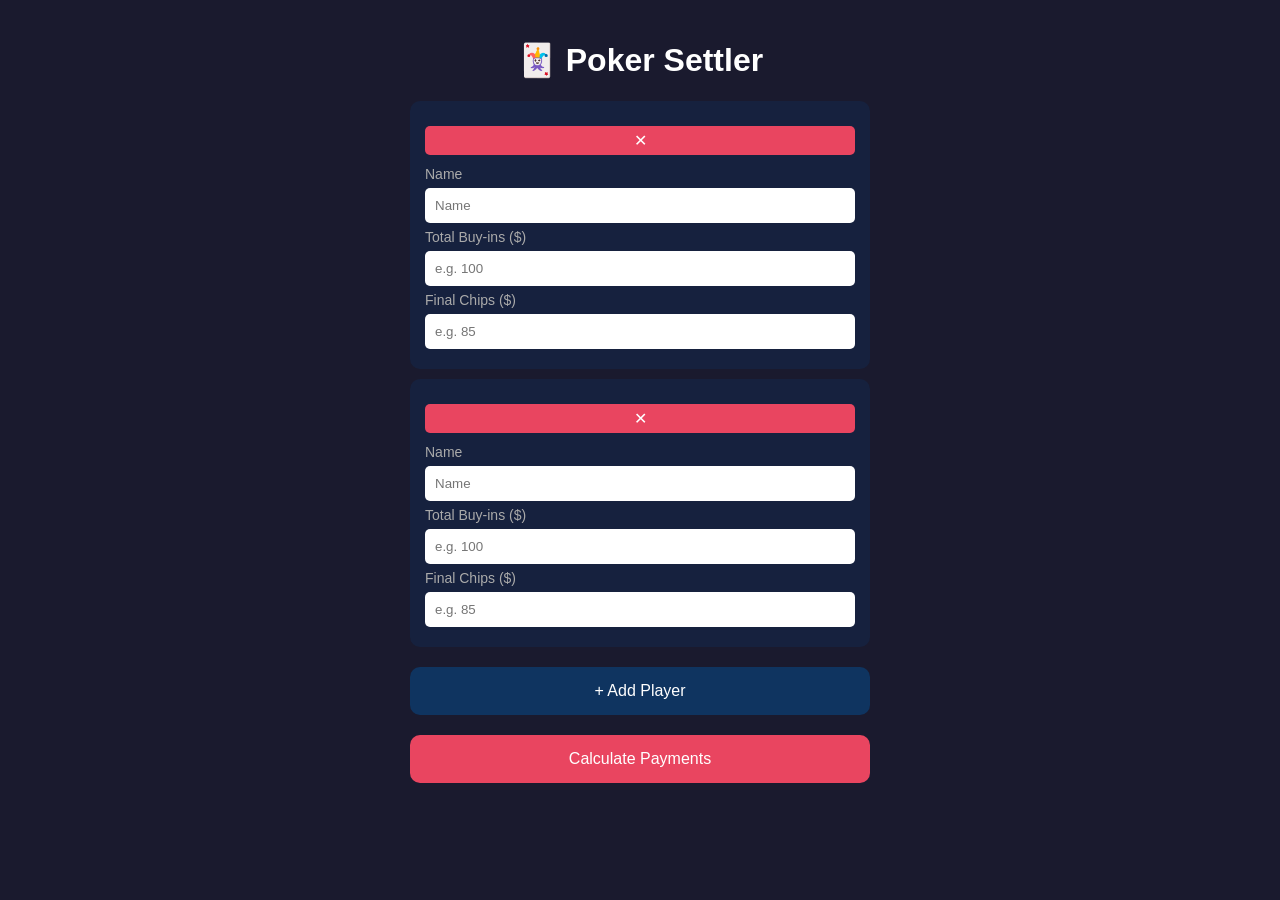
==== poker.html @ b51eeb84 "Added poker.html Calculates the optimal payment settlement between poker players, minimising the num" ====
<!DOCTYPE html>                                                                                                                                                                                                                             
  <html>                                                                                                                                                                                                                                      
  <head>                                                                                                                                                                                                                                      
    <title>Poker Settler</title>                                                                                                                                                                                                              
    <meta name="viewport" content="width=device-width, initial-scale=1">                                                                                                                                                                      
    <style>                                                                                                                                                                                                                                   
      * { box-sizing: border-box; font-family: -apple-system, sans-serif; }                                                                                                                                                                   
      body { max-width: 500px; margin: 0 auto; padding: 20px; background: #1a1a2e; color: white; }                                                                                                                                            
      h1 { text-align: center; }                                                                                                                                                                                                              
      .player { background: #16213e; padding: 15px; margin: 10px 0; border-radius: 10px; }                                                                                                                                                    
      .player input { width: 100%; padding: 10px; margin: 5px 0; border: none; border-radius: 5px; }                                                                                                                                          
      .player label { font-size: 14px; color: #aaa; }                                                                                                                                                                                         
      button { width: 100%; padding: 15px; margin: 10px 0; border: none; border-radius: 10px; cursor: pointer; font-size: 16px; }                                                                                                             
      .add-btn { background: #0f3460; color: white; }                                                                                                                                                                                         
      .calc-btn { background: #e94560; color: white; }                                                                                                                                                                                        
      .result { background: #0f3460; padding: 15px; border-radius: 10px; margin-top: 20px; }                                                                                                                                                  
      .transaction { padding: 10px; margin: 5px 0; background: #16213e; border-radius: 5px; }                                                                                                                                                 
      .remove-btn { background: #e94560; color: white; padding: 5px 10px; float: right; border-radius: 5px; }                                                                                                                                 
    </style>                                                                                                                                                                                                                                  
  </head>                                                                                                                                                                                                                                     
  <body>                                                                                                                                                                                                                                      
    <h1>🃏 Poker Settler</h1>                                                                                                                                                                                                                 
                                                                                                                                                                                                                                              
    <div id="players"></div>                                                                                                                                                                                                                  
                                                                                                                                                                                                                                              
    <button class="add-btn" onclick="addPlayer()">+ Add Player</button>                                                                                                                                                                       
    <button class="calc-btn" onclick="calculate()">Calculate Payments</button>                                                                                                                                                                
                                                                                                                                                                                                                                              
    <div id="results"></div>                                                                                                                                                                                                                  
                                                                                                                                                                                                                                              
    <script>                                                                                                                                                                                                                                  
      let playerCount = 0;                                                                                                                                                                                                                    
                                                                                                                                                                                                                                              
      function addPlayer() {                                                                                                                                                                                                                  
        playerCount++;                                                                                                                                                                                                                        
        const div = document.createElement('div');                                                                                                                                                                                            
        div.className = 'player';                                                                                                                                                                                                             
        div.id = `player-${playerCount}`;                                                                                                                                                                                                     
        div.innerHTML = `                                                                                                                                                                                                                     
          <button class="remove-btn" onclick="removePlayer(${playerCount})">✕</button>                                                                                                                                                        
          <label>Name</label>                                                                                                                                                                                                                 
          <input type="text" placeholder="Name" id="name-${playerCount}">                                                                                                                                                                     
          <label>Total Buy-ins ($)</label>                                                                                                                                                                                                    
          <input type="number" placeholder="e.g. 100" id="buyin-${playerCount}">                                                                                                                                                              
          <label>Final Chips ($)</label>                                                                                                                                                                                                      
          <input type="number" placeholder="e.g. 85" id="final-${playerCount}">                                                                                                                                                               
        `;                                                                                                                                                                                                                                    
        document.getElementById('players').appendChild(div);                                                                                                                                                                                  
      }                                                                                                                                                                                                                                       
                                                                                                                                                                                                                                              
      function removePlayer(id) {                                                                                                                                                                                                             
        document.getElementById(`player-${id}`).remove();                                                                                                                                                                                     
      }                                                                                                                                                                                                                                       
                                                                                                                                                                                                                                              
      function calculate() {                                                                                                                                                                                                                  
        const players = document.querySelectorAll('.player');                                                                                                                                                                                 
        let nets = {};                                                                                                                                                                                                                        
                                                                                                                                                                                                                                              
        players.forEach(p => {                                                                                                                                                                                                                
          const id = p.id.split('-')[1];                                                                                                                                                                                                      
          const name = document.getElementById(`name-${id}`).value || `Player ${id}`;                                                                                                                                                         
          const buyIn = parseFloat(document.getElementById(`buyin-${id}`).value) || 0;                                                                                                                                                        
          const final = parseFloat(document.getElementById(`final-${id}`).value) || 0;                                                                                                                                                        
          nets[name] = final - buyIn;                                                                                                                                                                                                         
        });                                                                                                                                                                                                                                   
                                                                                                                                                                                                                                              
        // Check if it balances                                                                                                                                                                                                               
        const total = Object.values(nets).reduce((a, b) => a + b, 0);                                                                                                                                                                         
        if (Math.abs(total) > 0.01) {                                                                                                                                                                                                         
          document.getElementById('results').innerHTML = `                                                                                                                                                                                    
            <div class="result" style="background: #e94560;">                                                                                                                                                                                 
              ⚠️ Numbers don't add up! Off by $${total.toFixed(2)}                                                                                                                                                                            
            </div>                                                                                                                                                                                                                            
          `;                                                                                                                                                                                                                                  
          return;                                                                                                                                                                                                                             
        }                                                                                                                                                                                                                                     
                                                                                                                                                                                                                                              
        // Settle                                                                                                                                                                                                                             
        const transactions = settle(nets);                                                                                                                                                                                                    
                                                                                                                                                                                                                                              
        let html = '<div class="result"><h3>💰 Payments:</h3>';                                                                                                                                                                               
        if (transactions.length === 0) {                                                                                                                                                                                                      
          html += '<p>Everyone is even!</p>';                                                                                                                                                                                                 
        }                                                                                                                                                                                                                                     
        transactions.forEach(t => {                                                                                                                                                                                                           
          html += `<div class="transaction">                                                                                                                                                                                                  
            <strong>${t.from}</strong> pays <strong>${t.to}</strong> → $${t.amount.toFixed(2)}                                                                                                                                                
          </div>`;                                                                                                                                                                                                                            
        });                                                                                                                                                                                                                                   
        html += '</div>';                                                                                                                                                                                                                     
                                                                                                                                                                                                                                              
        document.getElementById('results').innerHTML = html;                                                                                                                                                                                  
      }                                                                                                                                                                                                                                       
                                                                                                                                                                                                                                              
      function settle(nets) {                                                                                                                                                                                                                 
        let losers = [];                                                                                                                                                                                                                      
        let winners = [];                                                                                                                                                                                                                     
                                                                                                                                                                                                                                              
        for (let [name, amount] of Object.entries(nets)) {                                                                                                                                                                                    
          if (amount < -0.01) losers.push({ name, amount: Math.abs(amount) });                                                                                                                                                                
          if (amount > 0.01) winners.push({ name, amount });                                                                                                                                                                                  
        }                                                                                                                                                                                                                                     
                                                                                                                                                                                                                                              
        losers.sort((a, b) => b.amount - a.amount);                                                                                                                                                                                           
        winners.sort((a, b) => b.amount - a.amount);                                                                                                                                                                                          
                                                                                                                                                                                                                                              
        let transactions = [];                                                                                                                                                                                                                
                                                                                                                                                                                                                                              
        while (losers.length > 0 && winners.length > 0) {                                                                                                                                                                                     
          let loser = losers[0];                                                                                                                                                                                                              
          let winner = winners[0];                                                                                                                                                                                                            
          let payment = Math.min(loser.amount, winner.amount);                                                                                                                                                                                
                                                                                                                                                                                                                                              
          transactions.push({ from: loser.name, to: winner.name, amount: payment });                                                                                                                                                          
                                                                                                                                                                                                                                              
          loser.amount -= payment;                                                                                                                                                                                                            
          winner.amount -= payment;                                                                                                                                                                                                           
                                                                                                                                                                                                                                              
          if (loser.amount < 0.01) losers.shift();                                                                                                                                                                                            
          if (winner.amount < 0.01) winners.shift();                                                                                                                                                                                          
        }                                                                                                                                                                                                                                     
                                                                                                                                                                                                                                              
        return transactions;                                                                                                                                                                                                                  
      }                                                                                                                                                                                                                                       
                                                                                                                                                                                                                                              
      // Start with 2 players                                                                                                                                                                                                                 
      addPlayer();                                                                                                                                                                                                                            
      addPlayer();                                                                                                                                                                                                                            
    </script>                                                                                                                                                                                                                                 
  </body>                                                                                                                                                                                                                                     
  </html>
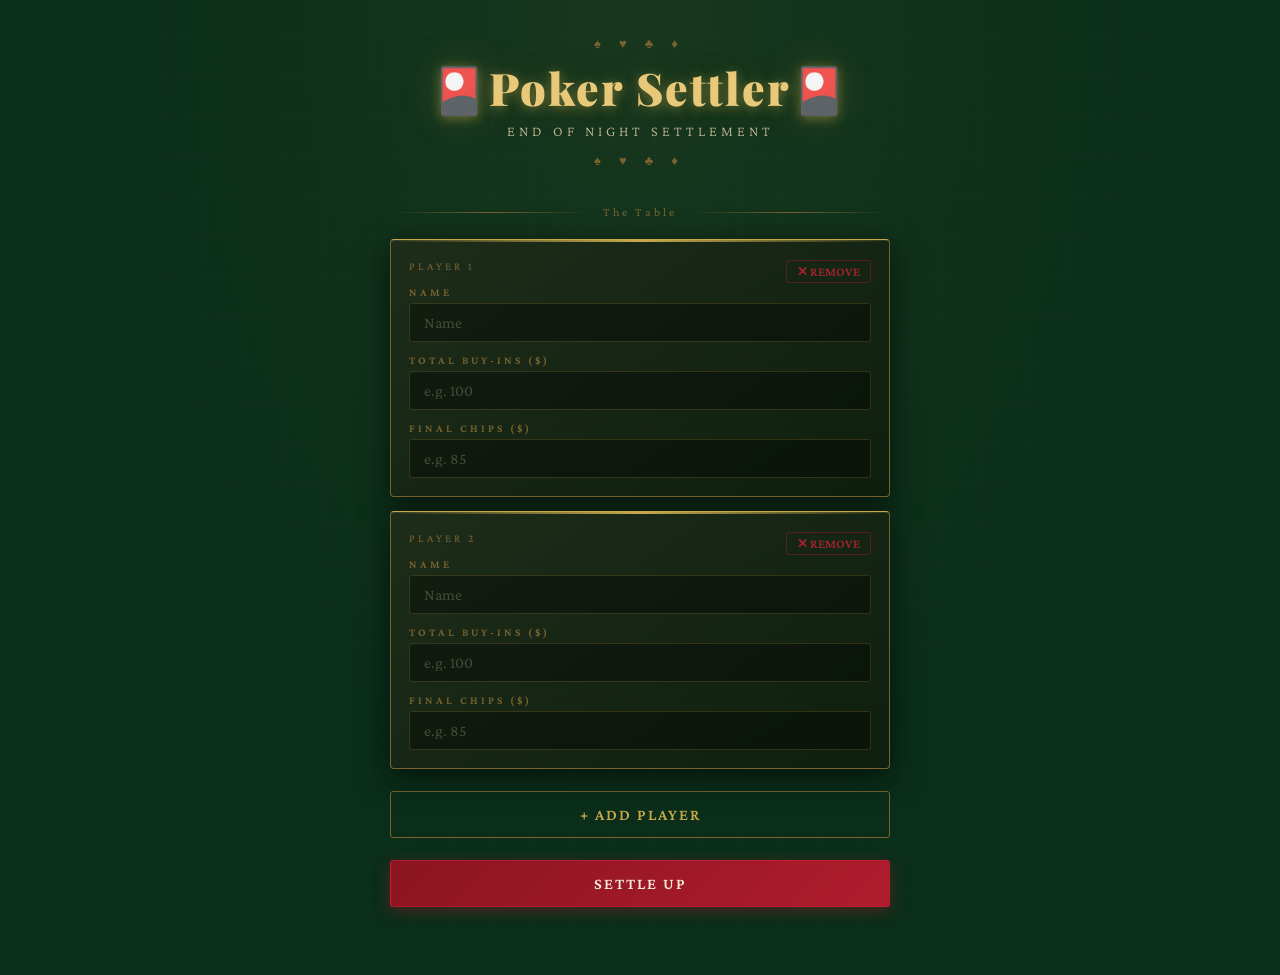
==== commit 586bc66e: "small changes" ====
--- a/poker.html
+++ b/poker.html
@@ -1,131 +1,29 @@
-<!DOCTYPE html>                                                                                                                                                                                                                             
-  <html>                                                                                                                                                                                                                                      
-  <head>                                                                                                                                                                                                                                      
-    <title>Poker Settler</title>                                                                                                                                                                                                              
-    <meta name="viewport" content="width=device-width, initial-scale=1">                                                                                                                                                                      
-    <style>                                                                                                                                                                                                                                   
-      * { box-sizing: border-box; font-family: -apple-system, sans-serif; }                                                                                                                                                                   
-      body { max-width: 500px; margin: 0 auto; padding: 20px; background: #1a1a2e; color: white; }                                                                                                                                            
-      h1 { text-align: center; }                                                                                                                                                                                                              
-      .player { background: #16213e; padding: 15px; margin: 10px 0; border-radius: 10px; }                                                                                                                                                    
-      .player input { width: 100%; padding: 10px; margin: 5px 0; border: none; border-radius: 5px; }                                                                                                                                          
-      .player label { font-size: 14px; color: #aaa; }                                                                                                                                                                                         
-      button { width: 100%; padding: 15px; margin: 10px 0; border: none; border-radius: 10px; cursor: pointer; font-size: 16px; }                                                                                                             
-      .add-btn { background: #0f3460; color: white; }                                                                                                                                                                                         
-      .calc-btn { background: #e94560; color: white; }                                                                                                                                                                                        
-      .result { background: #0f3460; padding: 15px; border-radius: 10px; margin-top: 20px; }                                                                                                                                                  
-      .transaction { padding: 10px; margin: 5px 0; background: #16213e; border-radius: 5px; }                                                                                                                                                 
-      .remove-btn { background: #e94560; color: white; padding: 5px 10px; float: right; border-radius: 5px; }                                                                                                                                 
-    </style>                                                                                                                                                                                                                                  
-  </head>                                                                                                                                                                                                                                     
-  <body>                                                                                                                                                                                                                                      
-    <h1>🃏 Poker Settler</h1>                                                                                                                                                                                                                 
-                                                                                                                                                                                                                                              
-    <div id="players"></div>                                                                                                                                                                                                                  
-                                                                                                                                                                                                                                              
-    <button class="add-btn" onclick="addPlayer()">+ Add Player</button>                                                                                                                                                                       
-    <button class="calc-btn" onclick="calculate()">Calculate Payments</button>                                                                                                                                                                
-                                                                                                                                                                                                                                              
-    <div id="results"></div>                                                                                                                                                                                                                  
-                                                                                                                                                                                                                                              
-    <script>                                                                                                                                                                                                                                  
-      let playerCount = 0;                                                                                                                                                                                                                    
-                                                                                                                                                                                                                                              
-      function addPlayer() {                                                                                                                                                                                                                  
-        playerCount++;                                                                                                                                                                                                                        
-        const div = document.createElement('div');                                                                                                                                                                                            
-        div.className = 'player';                                                                                                                                                                                                             
-        div.id = `player-${playerCount}`;                                                                                                                                                                                                     
-        div.innerHTML = `                                                                                                                                                                                                                     
-          <button class="remove-btn" onclick="removePlayer(${playerCount})">✕</button>                                                                                                                                                        
-          <label>Name</label>                                                                                                                                                                                                                 
-          <input type="text" placeholder="Name" id="name-${playerCount}">                                                                                                                                                                     
-          <label>Total Buy-ins ($)</label>                                                                                                                                                                                                    
-          <input type="number" placeholder="e.g. 100" id="buyin-${playerCount}">                                                                                                                                                              
-          <label>Final Chips ($)</label>                                                                                                                                                                                                      
-          <input type="number" placeholder="e.g. 85" id="final-${playerCount}">                                                                                                                                                               
-        `;                                                                                                                                                                                                                                    
-        document.getElementById('players').appendChild(div);                                                                                                                                                                                  
-      }                                                                                                                                                                                                                                       
-                                                                                                                                                                                                                                              
-      function removePlayer(id) {                                                                                                                                                                                                             
-        document.getElementById(`player-${id}`).remove();                                                                                                                                                                                     
-      }                                                                                                                                                                                                                                       
-                                                                                                                                                                                                                                              
-      function calculate() {                                                                                                                                                                                                                  
-        const players = document.querySelectorAll('.player');                                                                                                                                                                                 
-        let nets = {};                                                                                                                                                                                                                        
-                                                                                                                                                                                                                                              
-        players.forEach(p => {                                                                                                                                                                                                                
-          const id = p.id.split('-')[1];                                                                                                                                                                                                      
-          const name = document.getElementById(`name-${id}`).value || `Player ${id}`;                                                                                                                                                         
-          const buyIn = parseFloat(document.getElementById(`buyin-${id}`).value) || 0;                                                                                                                                                        
-          const final = parseFloat(document.getElementById(`final-${id}`).value) || 0;                                                                                                                                                        
-          nets[name] = final - buyIn;                                                                                                                                                                                                         
-        });                                                                                                                                                                                                                                   
-                                                                                                                                                                                                                                              
-        // Check if it balances                                                                                                                                                                                                               
-        const total = Object.values(nets).reduce((a, b) => a + b, 0);                                                                                                                                                                         
-        if (Math.abs(total) > 0.01) {                                                                                                                                                                                                         
-          document.getElementById('results').innerHTML = `                                                                                                                                                                                    
-            <div class="result" style="background: #e94560;">                                                                                                                                                                                 
-              ⚠️ Numbers don't add up! Off by $${total.toFixed(2)}                                                                                                                                                                            
-            </div>                                                                                                                                                                                                                            
-          `;                                                                                                                                                                                                                                  
-          return;                                                                                                                                                                                                                             
-        }                                                                                                                                                                                                                                     
-                                                                                                                                                                                                                                              
-        // Settle                                                                                                                                                                                                                             
-        const transactions = settle(nets);                                                                                                                                                                                                    
-                                                                                                                                                                                                                                              
-        let html = '<div class="result"><h3>💰 Payments:</h3>';                                                                                                                                                                               
-        if (transactions.length === 0) {                                                                                                                                                                                                      
-          html += '<p>Everyone is even!</p>';                                                                                                                                                                                                 
-        }                                                                                                                                                                                                                                     
-        transactions.forEach(t => {                                                                                                                                                                                                           
-          html += `<div class="transaction">                                                                                                                                                                                                  
-            <strong>${t.from}</strong> pays <strong>${t.to}</strong> → $${t.amount.toFixed(2)}                                                                                                                                                
-          </div>`;                                                                                                                                                                                                                            
-        });                                                                                                                                                                                                                                   
-        html += '</div>';                                                                                                                                                                                                                     
-                                                                                                                                                                                                                                              
-        document.getElementById('results').innerHTML = html;                                                                                                                                                                                  
-      }                                                                                                                                                                                                                                       
-                                                                                                                                                                                                                                              
-      function settle(nets) {                                                                                                                                                                                                                 
-        let losers = [];                                                                                                                                                                                                                      
-        let winners = [];                                                                                                                                                                                                                     
-                                                                                                                                                                                                                                              
-        for (let [name, amount] of Object.entries(nets)) {                                                                                                                                                                                    
-          if (amount < -0.01) losers.push({ name, amount: Math.abs(amount) });                                                                                                                                                                
-          if (amount > 0.01) winners.push({ name, amount });                                                                                                                                                                                  
-        }                                                                                                                                                                                                                                     
-                                                                                                                                                                                                                                              
-        losers.sort((a, b) => b.amount - a.amount);                                                                                                                                                                                           
-        winners.sort((a, b) => b.amount - a.amount);                                                                                                                                                                                          
-                                                                                                                                                                                                                                              
-        let transactions = [];                                                                                                                                                                                                                
-                                                                                                                                                                                                                                              
-        while (losers.length > 0 && winners.length > 0) {                                                                                                                                                                                     
-          let loser = losers[0];                                                                                                                                                                                                              
-          let winner = winners[0];                                                                                                                                                                                                            
-          let payment = Math.min(loser.amount, winner.amount);                                                                                                                                                                                
-                                                                                                                                                                                                                                              
-          transactions.push({ from: loser.name, to: winner.name, amount: payment });                                                                                                                                                          
-                                                                                                                                                                                                                                              
-          loser.amount -= payment;                                                                                                                                                                                                            
-          winner.amount -= payment;                                                                                                                                                                                                           
-                                                                                                                                                                                                                                              
-          if (loser.amount < 0.01) losers.shift();                                                                                                                                                                                            
-          if (winner.amount < 0.01) winners.shift();                                                                                                                                                                                          
-        }                                                                                                                                                                                                                                     
-                                                                                                                                                                                                                                              
-        return transactions;                                                                                                                                                                                                                  
-      }                                                                                                                                                                                                                                       
-                                                                                                                                                                                                                                              
-      // Start with 2 players                                                                                                                                                                                                                 
-      addPlayer();                                                                                                                                                                                                                            
-      addPlayer();                                                                                                                                                                                                                            
-    </script>                                                                                                                                                                                                                                 
-  </body>                                                                                                                                                                                                                                     
-  </html>                               +<!DOCTYPE html>
+<html lang="en">
+<head>
+  <meta charset="UTF-8">
+  <meta name="viewport" content="width=device-width, initial-scale=1">
+  <title>Poker Settler</title>
+  <link rel="stylesheet" href="styles.css">
+</head>
+<body>
+
+  <header>
+    <h1>🎴Poker Settler🎴</h1>
+    <p class="subtitle">End of Night Settlement</p>
+  </header>
+
+  <div class="divider">The Table</div>
+
+  <div id="players"></div>
+
+  <button class="add-btn" onclick="addPlayer()">+ Add Player</button>
+  <button class="calc-btn" onclick="calculate()">Settle Up</button>
+
+  <div id="results"></div>
+
+  <script src="script.js"></script>
+</body>
+</html>
+
+
--- a/styles.css
+++ b/styles.css
@@ -0,0 +1,288 @@
+@import url('https://fonts.googleapis.com/css2?family=Playfair+Display:wght@700;900&family=Crimson+Pro:wght@300;400;600&display=swap');
+
+/* ─── Variables ─────────────────────────────────────────────────────────────── */
+:root {
+  --felt: #0a2e1a;
+  --felt-light: #0d3d22;
+  --gold: #c9a84c;
+  --gold-light: #e8c97a;
+  --gold-dim: #7a6330;
+  --cream: #f5ead8;
+  --cream-dim: #c4b89a;
+  --red: #b01c2e;
+  --red-bright: #e0243a;
+  --shadow: 0 8px 32px rgba(0,0,0,0.6);
+  --glow-gold: 0 0 20px rgba(201,168,76,0.3);
+}
+
+/* ─── Base ───────────────────────────────────────────────────────────────────── */
+* { box-sizing: border-box; }
+
+body {
+  font-family: 'Crimson Pro', Georgia, serif;
+  max-width: 540px;
+  margin: 0 auto;
+  padding: 30px 20px 60px;
+  background-color: var(--felt);
+  background-image:
+    radial-gradient(ellipse at 50% 0%, rgba(201,168,76,0.07) 0%, transparent 60%),
+    repeating-linear-gradient(0deg, transparent, transparent 40px, rgba(255,255,255,0.012) 40px, rgba(255,255,255,0.012) 41px),
+    repeating-linear-gradient(90deg, transparent, transparent 40px, rgba(255,255,255,0.012) 40px, rgba(255,255,255,0.012) 41px);
+  color: var(--cream);
+  min-height: 100vh;
+}
+
+/* ─── Header ─────────────────────────────────────────────────────────────────── */
+header {
+  text-align: center;
+  margin-bottom: 36px;
+}
+
+header::before,
+header::after {
+  content: '♠  ♥  ♣  ♦';
+  display: block;
+  font-size: 13px;
+  letter-spacing: 8px;
+  color: var(--gold-dim);
+  margin: 6px 0;
+}
+
+h1 {
+  font-family: 'Playfair Display', Georgia, serif;
+  font-size: 2.8rem;
+  font-weight: 900;
+  color: var(--gold-light);
+  text-shadow: 0 2px 12px rgba(201,168,76,0.5), 0 0 40px rgba(201,168,76,0.2);
+  margin: 0;
+  letter-spacing: 2px;
+}
+
+.subtitle {
+  font-weight: 300;
+  font-size: 0.9rem;
+  color: var(--cream-dim);
+  letter-spacing: 4px;
+  text-transform: uppercase;
+  margin-top: 6px;
+}
+
+/* ─── Divider ────────────────────────────────────────────────────────────────── */
+.divider {
+  display: flex;
+  align-items: center;
+  gap: 12px;
+  margin: 20px 0;
+  color: var(--gold-dim);
+  font-size: 12px;
+  letter-spacing: 3px;
+}
+
+.divider::before,
+.divider::after {
+  content: '';
+  flex: 1;
+  height: 1px;
+  background: linear-gradient(90deg, transparent, var(--gold-dim), transparent);
+}
+
+/* ─── Player Cards ───────────────────────────────────────────────────────────── */
+.player {
+  background: linear-gradient(145deg, #1e2d1a, #0f1f0e);
+  border: 1px solid var(--gold-dim);
+  border-top-color: var(--gold);
+  padding: 20px 18px 18px;
+  margin: 14px 0;
+  border-radius: 4px;
+  position: relative;
+  box-shadow: var(--shadow), inset 0 1px 0 rgba(201,168,76,0.15);
+  transition: box-shadow 0.2s;
+  overflow: hidden;
+}
+
+.player::before {
+  content: '';
+  position: absolute;
+  top: 0; left: 0; right: 0;
+  height: 2px;
+  background: linear-gradient(90deg, transparent, var(--gold), transparent);
+}
+
+.player:hover {
+  box-shadow: var(--shadow), var(--glow-gold), inset 0 1px 0 rgba(201,168,76,0.15);
+}
+
+.player-number {
+  font-size: 0.7rem;
+  letter-spacing: 3px;
+  text-transform: uppercase;
+  color: var(--gold-dim);
+  margin-bottom: 14px;
+}
+
+.player label {
+  display: block;
+  font-size: 0.7rem;
+  letter-spacing: 3px;
+  text-transform: uppercase;
+  color: var(--gold-dim);
+  margin: 12px 0 5px;
+  font-weight: 600;
+}
+
+.player input {
+  width: 100%;
+  padding: 10px 14px;
+  background: rgba(0,0,0,0.35);
+  border: 1px solid rgba(201,168,76,0.2);
+  border-radius: 3px;
+  color: var(--cream);
+  font-family: 'Crimson Pro', serif;
+  font-size: 1rem;
+  outline: none;
+  transition: border-color 0.2s, box-shadow 0.2s;
+}
+
+.player input::placeholder { color: rgba(196,184,154,0.3); }
+
+.player input:focus {
+  border-color: var(--gold);
+  box-shadow: 0 0 0 2px rgba(201,168,76,0.15);
+}
+
+/* ─── Buttons ────────────────────────────────────────────────────────────────── */
+button {
+  width: 100%;
+  padding: 14px 20px;
+  margin: 8px 0;
+  border: none;
+  border-radius: 3px;
+  cursor: pointer;
+  font-family: 'Crimson Pro', serif;
+  font-size: 1rem;
+  font-weight: 600;
+  letter-spacing: 2px;
+  text-transform: uppercase;
+  transition: all 0.2s;
+}
+
+.add-btn {
+  background: transparent;
+  border: 1px solid var(--gold-dim);
+  color: var(--gold);
+}
+
+.add-btn:hover {
+  border-color: var(--gold);
+  color: var(--gold-light);
+  box-shadow: var(--glow-gold);
+  background: rgba(201,168,76,0.06);
+}
+
+.calc-btn {
+  background: linear-gradient(135deg, #8b1520, var(--red));
+  color: var(--cream);
+  border: 1px solid rgba(224,36,58,0.4);
+  box-shadow: 0 4px 16px rgba(176,28,46,0.4);
+  margin-top: 14px;
+}
+
+.calc-btn:hover {
+  background: linear-gradient(135deg, var(--red), var(--red-bright));
+  box-shadow: 0 6px 24px rgba(176,28,46,0.6);
+  transform: translateY(-1px);
+}
+
+.calc-btn:active { transform: translateY(0); }
+
+.remove-btn {
+  background: transparent;
+  border: 1px solid rgba(176,28,46,0.4);
+  color: rgba(224,36,58,0.7);
+  width: auto;
+  float: right;
+  padding: 3px 10px;
+  margin: 0;
+  font-size: 0.8rem;
+  border-radius: 3px;
+  letter-spacing: 0;
+}
+
+.remove-btn:hover {
+  background: rgba(176,28,46,0.2);
+  border-color: var(--red-bright);
+  color: var(--red-bright);
+}
+
+/* ─── Results ────────────────────────────────────────────────────────────────── */
+.result {
+  background: linear-gradient(145deg, #0d1f0b, #121f10);
+  border: 1px solid var(--gold-dim);
+  border-top-color: var(--gold);
+  padding: 22px 20px;
+  border-radius: 4px;
+  margin-top: 24px;
+  box-shadow: var(--shadow), inset 0 1px 0 rgba(201,168,76,0.1);
+  position: relative;
+  overflow: hidden;
+}
+
+.result::before {
+  content: '';
+  position: absolute;
+  top: 0; left: 0; right: 0;
+  height: 2px;
+  background: linear-gradient(90deg, transparent, var(--gold), transparent);
+}
+
+.result h3 {
+  font-family: 'Playfair Display', serif;
+  color: var(--gold-light);
+  font-size: 1.1rem;
+  letter-spacing: 2px;
+  margin: 0 0 16px;
+  text-transform: uppercase;
+}
+
+.result.error {
+  background: linear-gradient(145deg, #2a0a0e, #1a0608);
+  border-color: rgba(176,28,46,0.5);
+  border-top-color: var(--red-bright);
+}
+
+.result.error::before {
+  background: linear-gradient(90deg, transparent, var(--red-bright), transparent);
+}
+
+.transaction {
+  padding: 12px 16px;
+  margin: 8px 0;
+  background: rgba(0,0,0,0.3);
+  border: 1px solid rgba(201,168,76,0.12);
+  border-radius: 3px;
+  font-size: 1.05rem;
+  display: flex;
+  align-items: center;
+  gap: 8px;
+  flex-wrap: wrap;
+}
+
+.transaction strong { color: var(--gold-light); }
+
+.transaction .arrow { color: var(--gold-dim); }
+
+.transaction .amount {
+  margin-left: auto;
+  font-family: 'Playfair Display', serif;
+  font-size: 1.1rem;
+  color: var(--gold);
+  font-weight: 700;
+}
+
+.even-message {
+  color: var(--cream-dim);
+  font-style: italic;
+  text-align: center;
+  padding: 10px 0;
+  letter-spacing: 1px;
+}
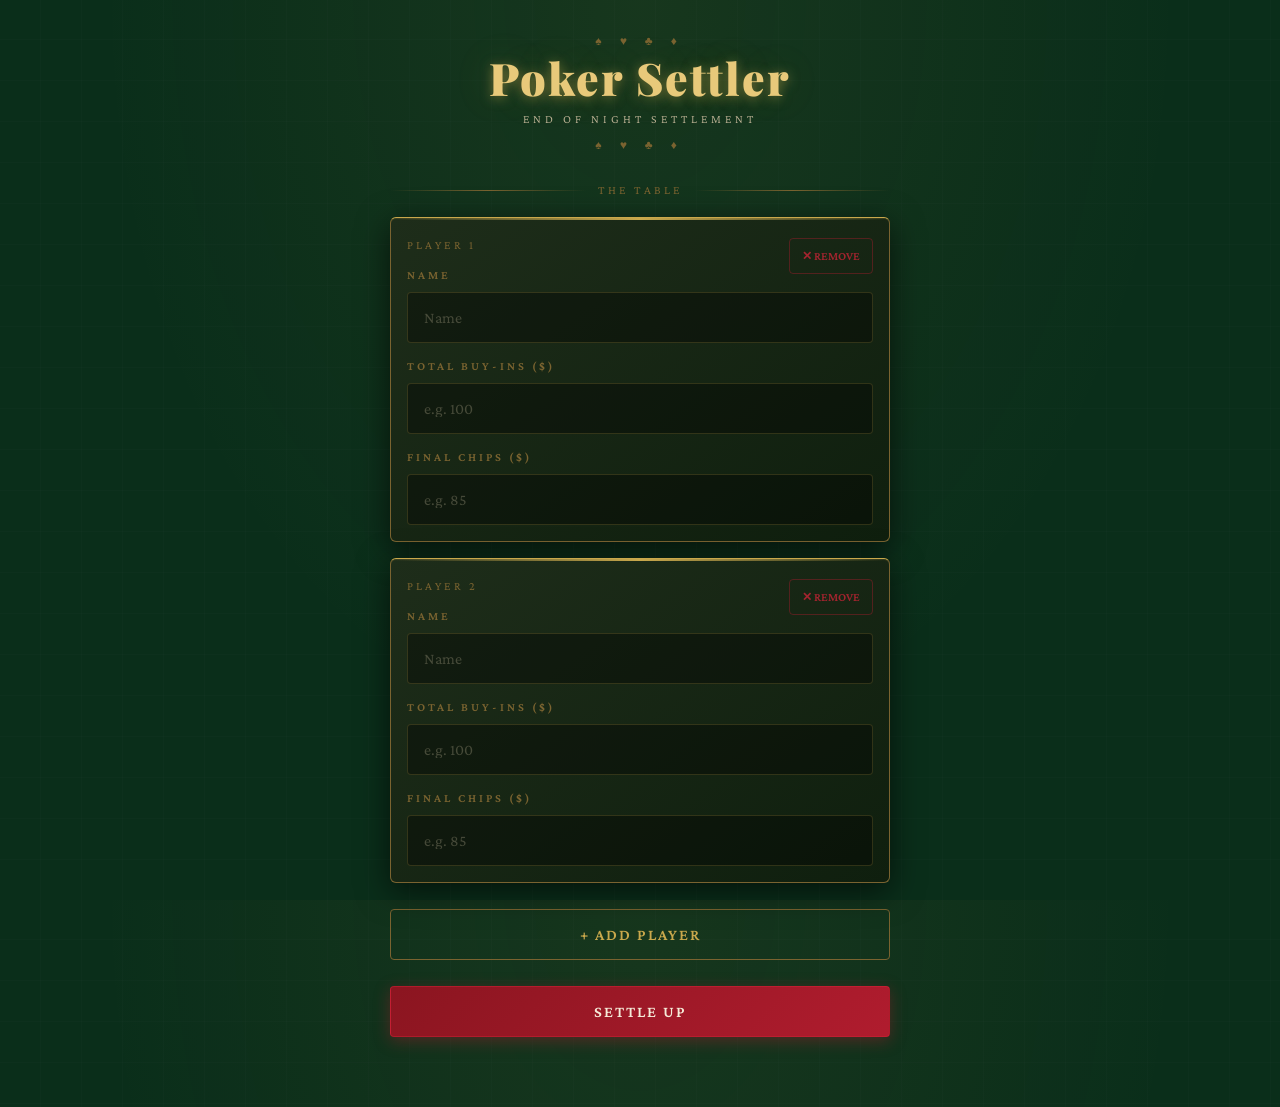
==== commit 8f3fb2ae: "iOS-specific improvements" ====
--- a/poker.html
+++ b/poker.html
@@ -2,28 +2,39 @@
 <html lang="en">
 <head>
   <meta charset="UTF-8">
-  <meta name="viewport" content="width=device-width, initial-scale=1">
+
+  <!-- iOS: prevent zoom, respect safe areas -->
+  <meta name="viewport" content="width=device-width, initial-scale=1, viewport-fit=cover">
+
+  <!-- PWA / Add to Home Screen -->
+  <meta name="apple-mobile-web-app-capable" content="yes">
+  <meta name="apple-mobile-web-app-status-bar-style" content="black-translucent">
+  <meta name="apple-mobile-web-app-title" content="Poker Settler">
+  <meta name="theme-color" content="#0a2e1a">
+
   <title>Poker Settler</title>
   <link rel="stylesheet" href="styles.css">
 </head>
 <body>
 
   <header>
-    <h1>🎴Poker Settler🎴</h1>
+    <h1>Poker Settler</h1>
     <p class="subtitle">End of Night Settlement</p>
   </header>
 
-  <div class="divider">The Table</div>
+  <main>
+    <div class="divider">The Table</div>
 
-  <div id="players"></div>
+    <div id="players"></div>
 
-  <button class="add-btn" onclick="addPlayer()">+ Add Player</button>
-  <button class="calc-btn" onclick="calculate()">Settle Up</button>
+    <div class="actions">
+      <button class="add-btn" onclick="addPlayer()">+ Add Player</button>
+      <button class="calc-btn" onclick="calculate()">Settle Up</button>
+    </div>
 
-  <div id="results"></div>
+    <div id="results"></div>
+  </main>
 
   <script src="script.js"></script>
 </body>
-</html>
-
-
+</html>
--- a/styles.css
+++ b/styles.css
@@ -3,7 +3,6 @@
 /* ─── Variables ─────────────────────────────────────────────────────────────── */
 :root {
   --felt: #0a2e1a;
-  --felt-light: #0d3d22;
   --gold: #c9a84c;
   --gold-light: #e8c97a;
   --gold-dim: #7a6330;
@@ -13,16 +12,51 @@
   --red-bright: #e0243a;
   --shadow: 0 8px 32px rgba(0,0,0,0.6);
   --glow-gold: 0 0 20px rgba(201,168,76,0.3);
+
+  /* Fluid type scale — works from 320px (SE) up to 430px (Pro Max) */
+  --text-xs:   clamp(0.65rem,  2.5vw, 0.75rem);
+  --text-sm:   clamp(0.85rem,  3.2vw, 1rem);
+  --text-base: clamp(1rem,     3.8vw, 1.1rem);
+  --text-lg:   clamp(1.1rem,   4.2vw, 1.25rem);
+  --text-xl:   clamp(1.6rem,   7vw,   2.8rem);
+
+  /* Fluid spacing */
+  --space-xs:  clamp(6px,  2vw,  10px);
+  --space-sm:  clamp(10px, 3vw,  16px);
+  --space-md:  clamp(14px, 4vw,  20px);
+  --space-lg:  clamp(20px, 5vw,  30px);
+
+  /* iOS safe areas */
+  --safe-top:    env(safe-area-inset-top, 0px);
+  --safe-bottom: env(safe-area-inset-bottom, 0px);
+  --safe-left:   env(safe-area-inset-left, 0px);
+  --safe-right:  env(safe-area-inset-right, 0px);
+}
+
+/* ─── Reset ──────────────────────────────────────────────────────────────────── */
+*, *::before, *::after {
+  box-sizing: border-box;
+  -webkit-tap-highlight-color: transparent; /* removes iOS blue flash on tap */
 }
 
 /* ─── Base ───────────────────────────────────────────────────────────────────── */
-* { box-sizing: border-box; }
+html {
+  height: -webkit-fill-available; /* iOS 100vh fix */
+}
 
 body {
   font-family: 'Crimson Pro', Georgia, serif;
+  font-size: var(--text-base);
   max-width: 540px;
   margin: 0 auto;
-  padding: 30px 20px 60px;
+
+  /* Respect notch / Dynamic Island / home bar */
+  padding:
+    calc(var(--safe-top) + var(--space-lg))
+    calc(var(--safe-right) + var(--space-md))
+    calc(var(--safe-bottom) + 60px)
+    calc(var(--safe-left) + var(--space-md));
+
   background-color: var(--felt);
   background-image:
     radial-gradient(ellipse at 50% 0%, rgba(201,168,76,0.07) 0%, transparent 60%),
@@ -30,41 +64,47 @@
     repeating-linear-gradient(90deg, transparent, transparent 40px, rgba(255,255,255,0.012) 40px, rgba(255,255,255,0.012) 41px);
   color: var(--cream);
   min-height: 100vh;
+  min-height: -webkit-fill-available;
+
+  /* Smooth scrolling & momentum on iOS */
+  -webkit-overflow-scrolling: touch;
+  overflow-y: auto;
 }
 
 /* ─── Header ─────────────────────────────────────────────────────────────────── */
 header {
   text-align: center;
-  margin-bottom: 36px;
+  margin-bottom: var(--space-lg);
 }
 
 header::before,
 header::after {
   content: '♠  ♥  ♣  ♦';
   display: block;
-  font-size: 13px;
+  font-size: var(--text-xs);
   letter-spacing: 8px;
   color: var(--gold-dim);
-  margin: 6px 0;
+  margin: 4px 0;
 }
 
 h1 {
   font-family: 'Playfair Display', Georgia, serif;
-  font-size: 2.8rem;
+  font-size: var(--text-xl);
   font-weight: 900;
   color: var(--gold-light);
   text-shadow: 0 2px 12px rgba(201,168,76,0.5), 0 0 40px rgba(201,168,76,0.2);
   margin: 0;
   letter-spacing: 2px;
+  line-height: 1.1;
 }
 
 .subtitle {
   font-weight: 300;
-  font-size: 0.9rem;
+  font-size: var(--text-xs);
   color: var(--cream-dim);
   letter-spacing: 4px;
   text-transform: uppercase;
-  margin-top: 6px;
+  margin-top: var(--space-xs);
 }
 
 /* ─── Divider ────────────────────────────────────────────────────────────────── */
@@ -72,10 +112,11 @@
   display: flex;
   align-items: center;
   gap: 12px;
-  margin: 20px 0;
+  margin: var(--space-md) 0;
   color: var(--gold-dim);
-  font-size: 12px;
+  font-size: var(--text-xs);
   letter-spacing: 3px;
+  text-transform: uppercase;
 }
 
 .divider::before,
@@ -91,12 +132,11 @@
   background: linear-gradient(145deg, #1e2d1a, #0f1f0e);
   border: 1px solid var(--gold-dim);
   border-top-color: var(--gold);
-  padding: 20px 18px 18px;
-  margin: 14px 0;
-  border-radius: 4px;
+  padding: var(--space-md) var(--space-sm) var(--space-sm);
+  margin: var(--space-sm) 0;
+  border-radius: 6px;
   position: relative;
   box-shadow: var(--shadow), inset 0 1px 0 rgba(201,168,76,0.15);
-  transition: box-shadow 0.2s;
   overflow: hidden;
 }
 
@@ -108,39 +148,39 @@
   background: linear-gradient(90deg, transparent, var(--gold), transparent);
 }
 
-.player:hover {
-  box-shadow: var(--shadow), var(--glow-gold), inset 0 1px 0 rgba(201,168,76,0.15);
-}
-
 .player-number {
-  font-size: 0.7rem;
+  font-size: var(--text-xs);
   letter-spacing: 3px;
   text-transform: uppercase;
   color: var(--gold-dim);
-  margin-bottom: 14px;
+  margin-bottom: var(--space-sm);
 }
 
 .player label {
   display: block;
-  font-size: 0.7rem;
+  font-size: var(--text-xs);
   letter-spacing: 3px;
   text-transform: uppercase;
   color: var(--gold-dim);
-  margin: 12px 0 5px;
+  margin: var(--space-sm) 0 var(--space-xs);
   font-weight: 600;
 }
 
 .player input {
   width: 100%;
-  padding: 10px 14px;
+  /* 16px minimum prevents iOS auto-zoom on focus */
+  font-size: max(16px, var(--text-sm));
+  padding: var(--space-sm) var(--space-sm);
   background: rgba(0,0,0,0.35);
   border: 1px solid rgba(201,168,76,0.2);
-  border-radius: 3px;
+  border-radius: 4px;
   color: var(--cream);
   font-family: 'Crimson Pro', serif;
-  font-size: 1rem;
   outline: none;
   transition: border-color 0.2s, box-shadow 0.2s;
+  /* Prevents iOS inner shadow on inputs */
+  -webkit-appearance: none;
+  appearance: none;
 }
 
 .player input::placeholder { color: rgba(196,184,154,0.3); }
@@ -153,17 +193,22 @@
 /* ─── Buttons ────────────────────────────────────────────────────────────────── */
 button {
   width: 100%;
-  padding: 14px 20px;
-  margin: 8px 0;
+  /* 44px minimum touch target (Apple HIG) */
+  min-height: 44px;
+  padding: var(--space-sm) var(--space-md);
+  margin: var(--space-xs) 0;
   border: none;
-  border-radius: 3px;
+  border-radius: 4px;
   cursor: pointer;
   font-family: 'Crimson Pro', serif;
-  font-size: 1rem;
+  font-size: var(--text-sm);
   font-weight: 600;
   letter-spacing: 2px;
   text-transform: uppercase;
   transition: all 0.2s;
+  -webkit-appearance: none;
+  appearance: none;
+  touch-action: manipulation; /* removes 300ms iOS tap delay */
 }
 
 .add-btn {
@@ -172,7 +217,8 @@
   color: var(--gold);
 }
 
-.add-btn:hover {
+.add-btn:hover,
+.add-btn:active {
   border-color: var(--gold);
   color: var(--gold-light);
   box-shadow: var(--glow-gold);
@@ -184,34 +230,39 @@
   color: var(--cream);
   border: 1px solid rgba(224,36,58,0.4);
   box-shadow: 0 4px 16px rgba(176,28,46,0.4);
-  margin-top: 14px;
-}
-
-.calc-btn:hover {
+  margin-top: var(--space-sm);
+}
+
+.calc-btn:hover,
+.calc-btn:active {
   background: linear-gradient(135deg, var(--red), var(--red-bright));
   box-shadow: 0 6px 24px rgba(176,28,46,0.6);
-  transform: translateY(-1px);
-}
-
-.calc-btn:active { transform: translateY(0); }
+}
 
 .remove-btn {
   background: transparent;
   border: 1px solid rgba(176,28,46,0.4);
   color: rgba(224,36,58,0.7);
   width: auto;
+  min-height: 36px;
   float: right;
-  padding: 3px 10px;
+  padding: 4px 12px;
   margin: 0;
-  font-size: 0.8rem;
-  border-radius: 3px;
+  font-size: var(--text-xs);
+  border-radius: 4px;
   letter-spacing: 0;
 }
 
-.remove-btn:hover {
+.remove-btn:hover,
+.remove-btn:active {
   background: rgba(176,28,46,0.2);
   border-color: var(--red-bright);
   color: var(--red-bright);
+}
+
+/* ─── Actions ────────────────────────────────────────────────────────────────── */
+.actions {
+  margin-top: var(--space-sm);
 }
 
 /* ─── Results ────────────────────────────────────────────────────────────────── */
@@ -219,9 +270,9 @@
   background: linear-gradient(145deg, #0d1f0b, #121f10);
   border: 1px solid var(--gold-dim);
   border-top-color: var(--gold);
-  padding: 22px 20px;
-  border-radius: 4px;
-  margin-top: 24px;
+  padding: var(--space-md) var(--space-sm);
+  border-radius: 6px;
+  margin-top: var(--space-md);
   box-shadow: var(--shadow), inset 0 1px 0 rgba(201,168,76,0.1);
   position: relative;
   overflow: hidden;
@@ -238,9 +289,9 @@
 .result h3 {
   font-family: 'Playfair Display', serif;
   color: var(--gold-light);
-  font-size: 1.1rem;
+  font-size: var(--text-lg);
   letter-spacing: 2px;
-  margin: 0 0 16px;
+  margin: 0 0 var(--space-sm);
   text-transform: uppercase;
 }
 
@@ -255,16 +306,18 @@
 }
 
 .transaction {
-  padding: 12px 16px;
-  margin: 8px 0;
+  padding: var(--space-sm) var(--space-sm);
+  margin: var(--space-xs) 0;
   background: rgba(0,0,0,0.3);
   border: 1px solid rgba(201,168,76,0.12);
-  border-radius: 3px;
-  font-size: 1.05rem;
+  border-radius: 4px;
+  font-size: var(--text-sm);
   display: flex;
   align-items: center;
-  gap: 8px;
+  gap: var(--space-xs);
   flex-wrap: wrap;
+  /* Ensure readable tap area */
+  min-height: 44px;
 }
 
 .transaction strong { color: var(--gold-light); }
@@ -274,7 +327,7 @@
 .transaction .amount {
   margin-left: auto;
   font-family: 'Playfair Display', serif;
-  font-size: 1.1rem;
+  font-size: var(--text-lg);
   color: var(--gold);
   font-weight: 700;
 }
@@ -283,6 +336,7 @@
   color: var(--cream-dim);
   font-style: italic;
   text-align: center;
-  padding: 10px 0;
+  padding: var(--space-sm) 0;
   letter-spacing: 1px;
+  font-size: var(--text-sm);
 }
